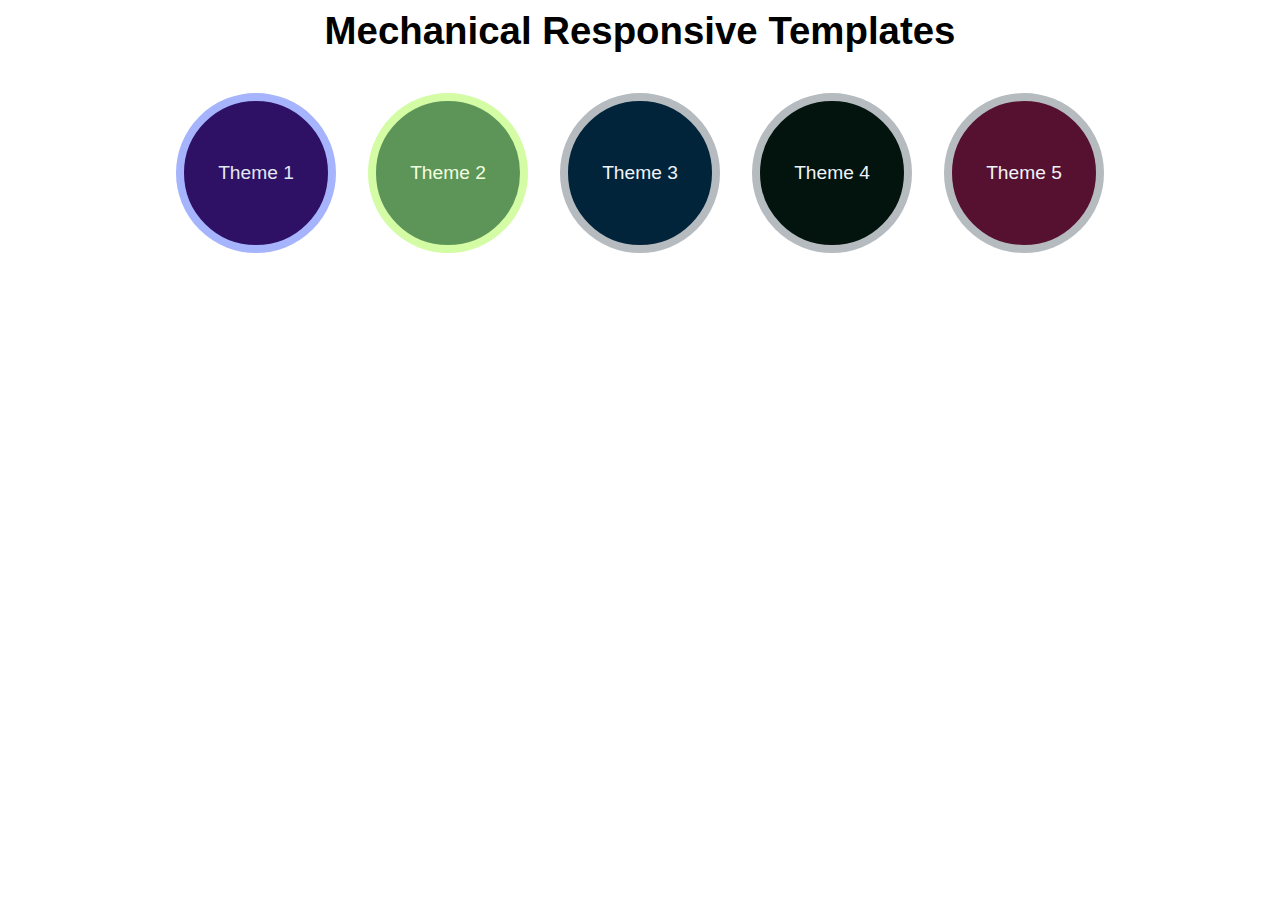
==== index.html @ 0a8619f7 "updated themes" ====
<!DOCTYPE html>
<html lang="en">
  <head>
    <meta charset="UTF-8" />
    <meta name="viewport" content="width=device-width, initial-scale=1.0" />
    <title>SOLVE_RESPONSIVE</title>
  </head>
  <style>
    * {
      margin: 0;
      padding: 0;
      box-sizing: border-box;
    }
    body {
      font-family: "Lucida Sans", "Lucida Sans Regular", "Lucida Grande",
        "Lucida Sans Unicode", Geneva, Verdana, sans-serif;
      font-size: 62.5%;
      line-height: 1.6;
    }
    .container {
      font-size: 1.2rem;
      display: flex;
      justify-content: center;
      align-items: center;
      flex-direction: column;
      flex-wrap: wrap;
    }
    h1 {
      margin-bottom: 2rem;
    }
    .themes {
      display: flex;
      gap: 2rem;
      flex-wrap: wrap;
    }
    .theme {
      width: 10rem;
      height: 10rem;
      display: flex;
      justify-content: center;
      align-items: center;
      border-radius: 50%;
    }
    .theme:nth-child(1) {
      background-color: #2e1065;
      color: #e2e8f0;
      border: 0.5rem solid #a5b4fc;
    }
    .theme:nth-child(2) {
      background-color: #5d9559;
      color: #f2ffde;
      border: 0.5rem solid #d3fca5;
    }
    .theme:nth-child(3) {
      background-color: #02243b;
      color: #f1f4f8;
      border: 0.5rem solid #b5bbbf;
    }
    .theme:nth-child(4) {
      background-color: #02140d;
      color: #f0f3f7;
      border: 0.5rem solid #b5bbbf;
    }
    .theme:nth-child(5) {
      background-color: #561131;
      color: #f0f3f7;
      border: 0.5rem solid #b5bbbf;
    }
    a {
      text-decoration: none;
      color: inherit;
    }
    @media (max-width: 44em) {
      .container {
        font-size: 1rem;
      }
    }
  </style>
  <body>
    <div class="container">
      <h1>Mechanical Responsive Templates</h1>
      <div class="themes">
        <div class="theme">
          <a href="./version_1/index.html" target="_blank">Theme 1</a>
        </div>
        <div class="theme">
          <a href="./version_2/index.html" target="_blank">Theme 2</a>
        </div>
        <div class="theme">
          <a href="./version_3/index.html" target="_blank">Theme 3</a>
        </div>
        <div class="theme">
          <a href="./version_4/index.html" target="_blank">Theme 4</a>
        </div>
        <div class="theme">
          <a href="./version_5/index.html" target="_blank">Theme 5</a>
        </div>
      </div>
    </div>
  </body>
</html>
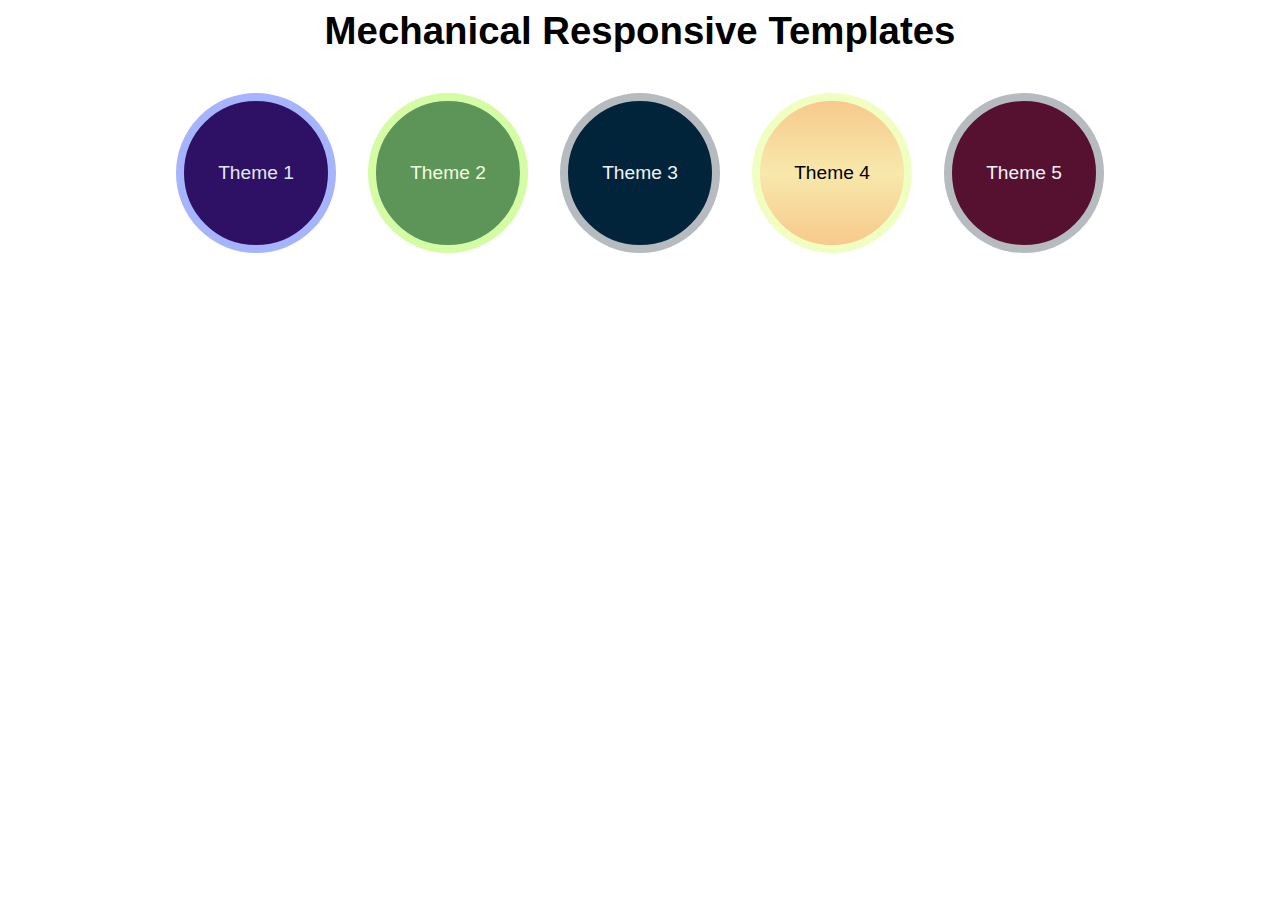
==== commit a9ecef7d: "updated new template" ====
--- a/index.html
+++ b/index.html
@@ -57,9 +57,14 @@
       border: 0.5rem solid #b5bbbf;
     }
     .theme:nth-child(4) {
-      background-color: #02140d;
-      color: #f0f3f7;
-      border: 0.5rem solid #b5bbbf;
+      background: linear-gradient(
+        to bottom,
+        #f8c98c,
+        hsl(48, 83%, 82%),
+        #f8c98c
+      );
+      color: #000000;
+      border: 0.5rem solid #f0ffc1;
     }
     .theme:nth-child(5) {
       background-color: #561131;
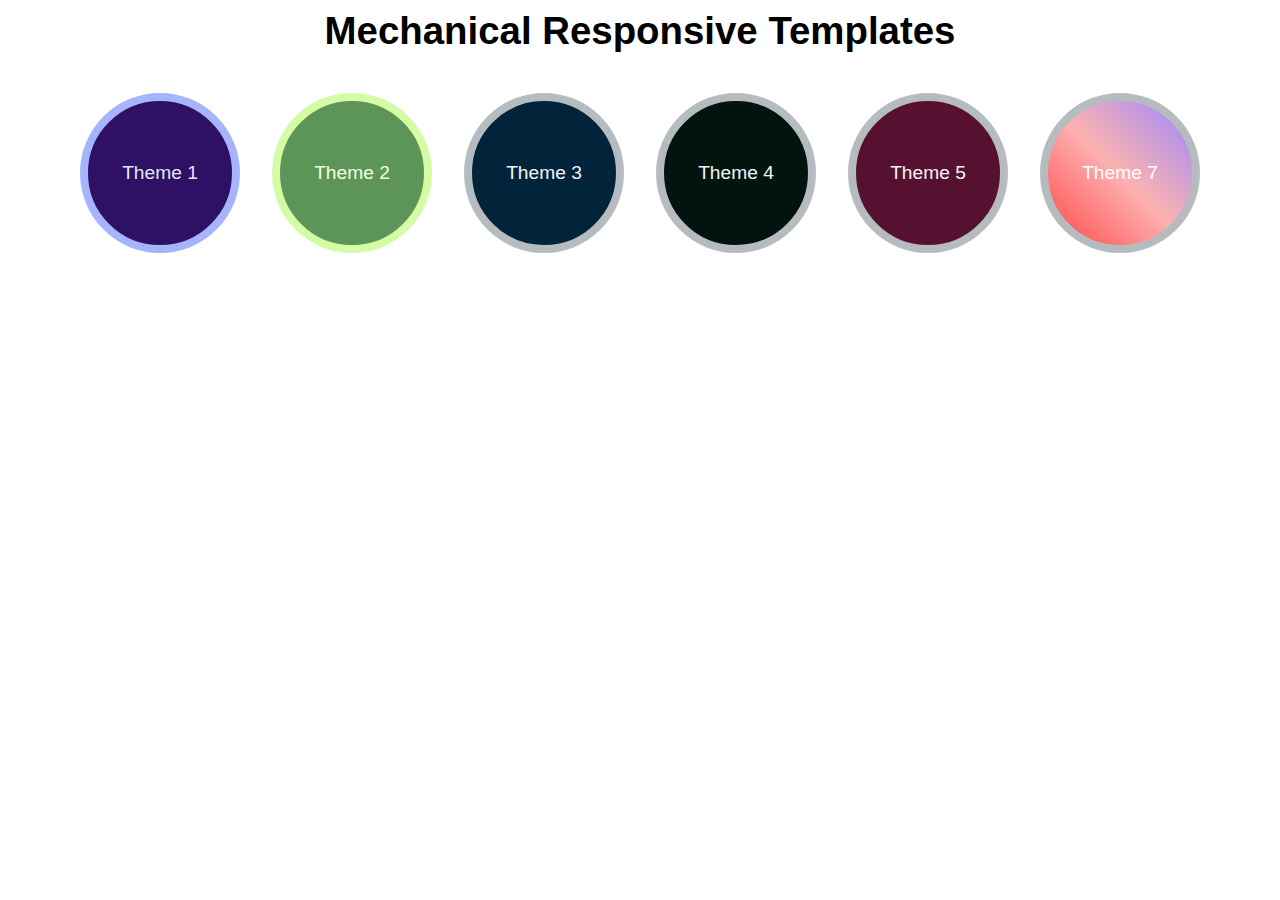
==== commit e2b6e03b: "Update index.html" ====
--- a/index.html
+++ b/index.html
@@ -57,18 +57,23 @@
       border: 0.5rem solid #b5bbbf;
     }
     .theme:nth-child(4) {
-      background: linear-gradient(
-        to bottom,
-        #f8c98c,
-        hsl(48, 83%, 82%),
-        #f8c98c
-      );
-      color: #000000;
-      border: 0.5rem solid #f0ffc1;
+      background-color: #02140d;
+      color: #f0f3f7;
+      border: 0.5rem solid #b5bbbf;
     }
     .theme:nth-child(5) {
       background-color: #561131;
       color: #f0f3f7;
+      border: 0.5rem solid #b5bbbf;
+    }
+    .theme:nth-child(6) {
+      background: linear-gradient(
+    to right top,
+    rgba(255, 0, 0, 0.726),
+    rgb(253, 178, 178),
+    rgb(153, 135, 255)
+  );;
+      color: #ffffff;
       border: 0.5rem solid #b5bbbf;
     }
     a {
@@ -100,6 +105,9 @@
         <div class="theme">
           <a href="./version_5/index.html" target="_blank">Theme 5</a>
         </div>
+        <div class="theme">
+          <a href="./version_7/index.html" target="_blank">Theme 7</a>
+        </div>
       </div>
     </div>
   </body>
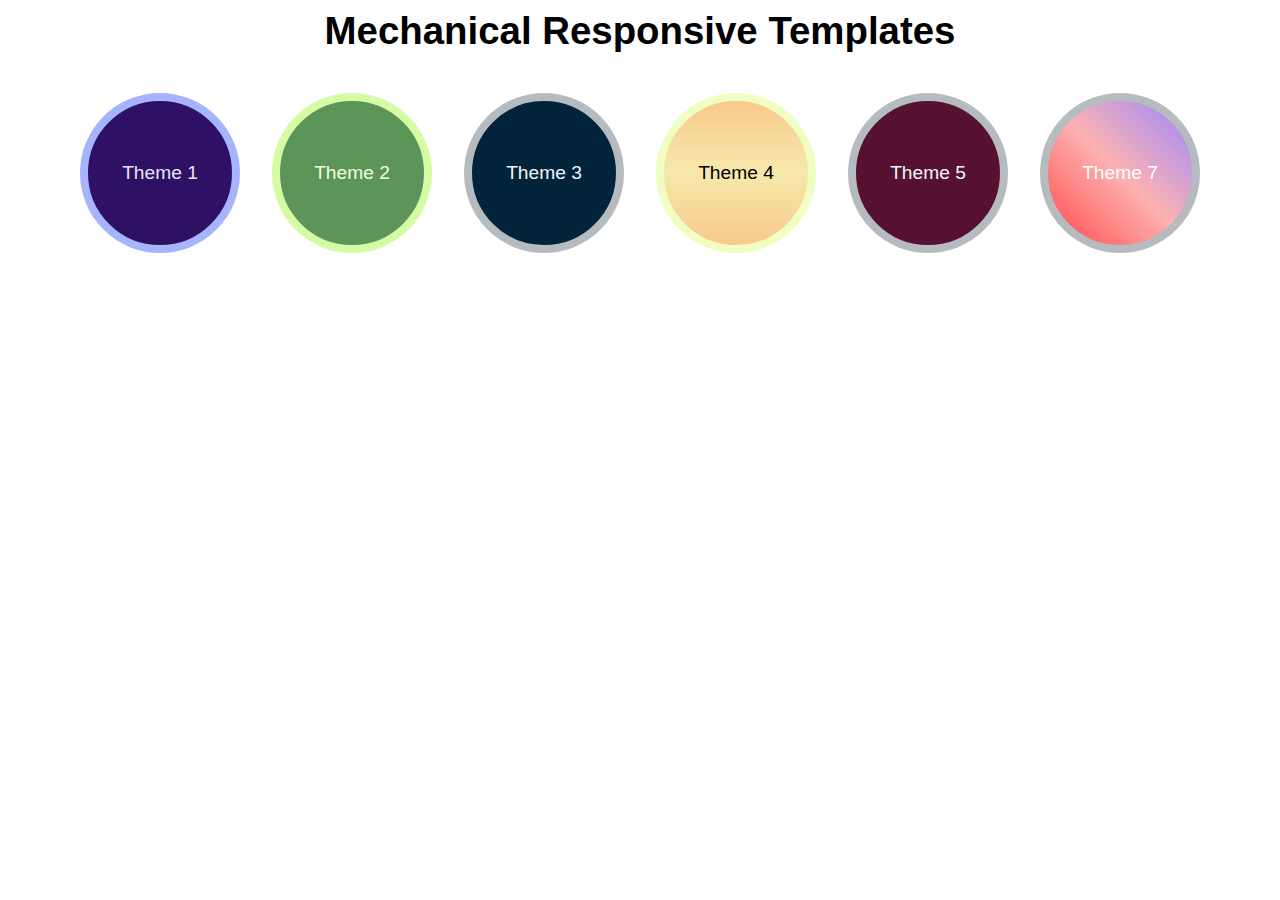
==== commit 46154779: "Merge branch 'main' of https://github.com/SOLVE-NITK/mech-responsive" ====
--- a/index.html
+++ b/index.html
@@ -57,9 +57,14 @@
       border: 0.5rem solid #b5bbbf;
     }
     .theme:nth-child(4) {
-      background-color: #02140d;
-      color: #f0f3f7;
-      border: 0.5rem solid #b5bbbf;
+      background: linear-gradient(
+        to bottom,
+        #f8c98c,
+        hsl(48, 83%, 82%),
+        #f8c98c
+      );
+      color: #000000;
+      border: 0.5rem solid #f0ffc1;
     }
     .theme:nth-child(5) {
       background-color: #561131;
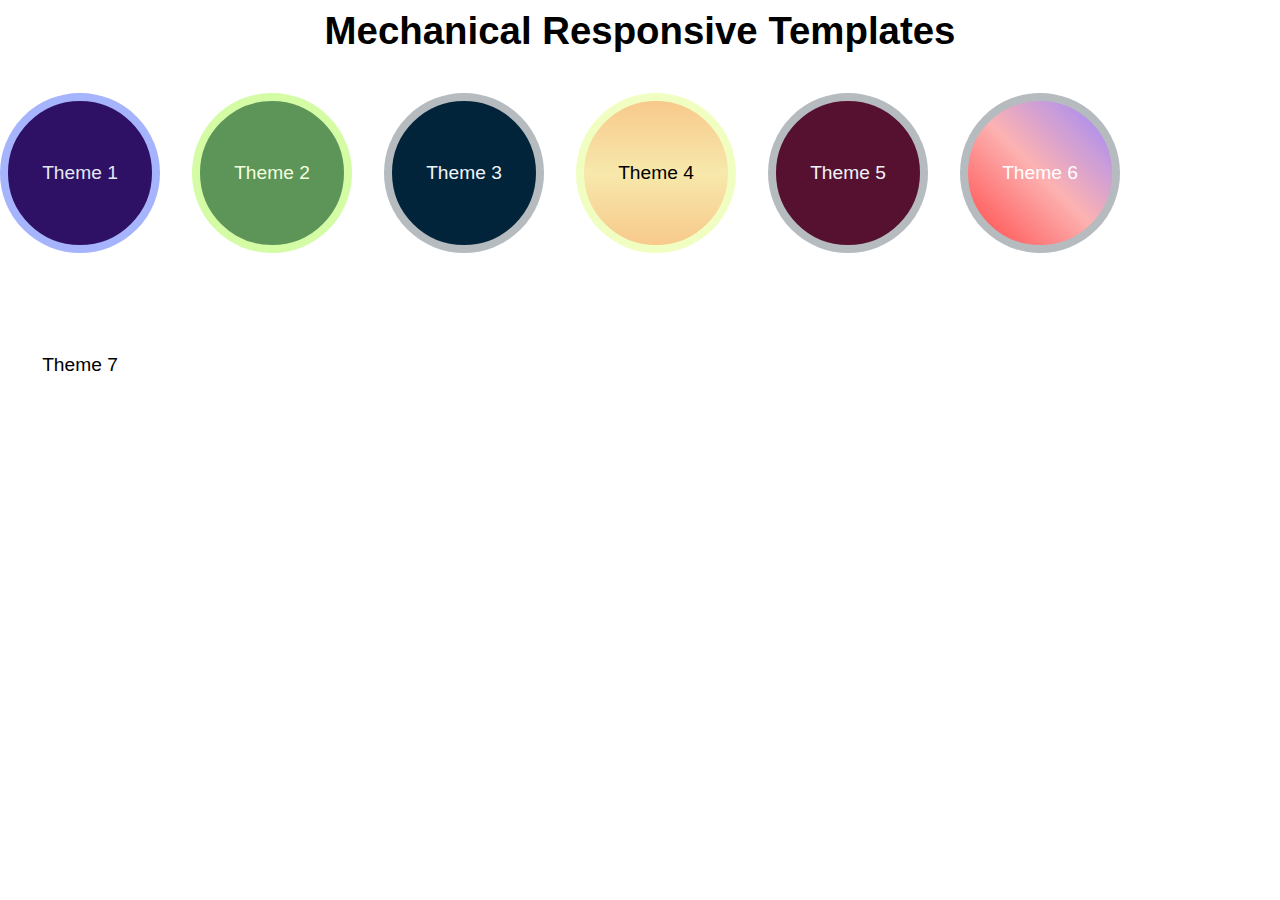
==== commit 491e6e7c: "updated version_6" ====
--- a/index.html
+++ b/index.html
@@ -73,11 +73,11 @@
     }
     .theme:nth-child(6) {
       background: linear-gradient(
-    to right top,
-    rgba(255, 0, 0, 0.726),
-    rgb(253, 178, 178),
-    rgb(153, 135, 255)
-  );;
+        to right top,
+        rgba(255, 0, 0, 0.726),
+        rgb(253, 178, 178),
+        rgb(153, 135, 255)
+      );
       color: #ffffff;
       border: 0.5rem solid #b5bbbf;
     }
@@ -111,6 +111,9 @@
           <a href="./version_5/index.html" target="_blank">Theme 5</a>
         </div>
         <div class="theme">
+          <a href="./version_6/index.html" target="_blank">Theme 6</a>
+        </div>
+        <div class="theme">
           <a href="./version_7/index.html" target="_blank">Theme 7</a>
         </div>
       </div>
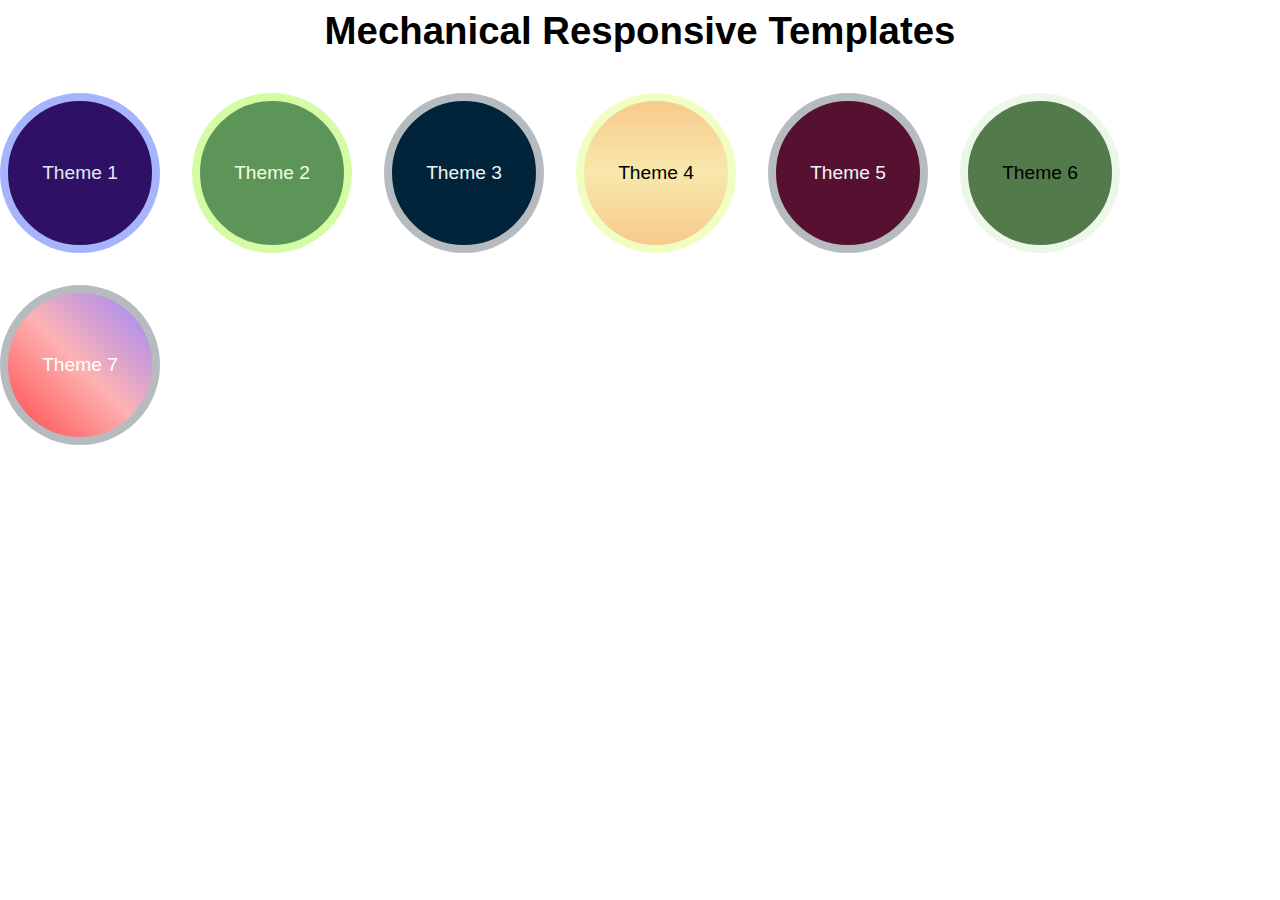
==== commit 31753522: "updated v6" ====
--- a/index.html
+++ b/index.html
@@ -72,6 +72,11 @@
       border: 0.5rem solid #b5bbbf;
     }
     .theme:nth-child(6) {
+      background-color: #527a4a;
+      color: #000000;
+      border: 0.5rem solid #ecf7ea;
+    }
+    .theme:nth-child(7) {
       background: linear-gradient(
         to right top,
         rgba(255, 0, 0, 0.726),
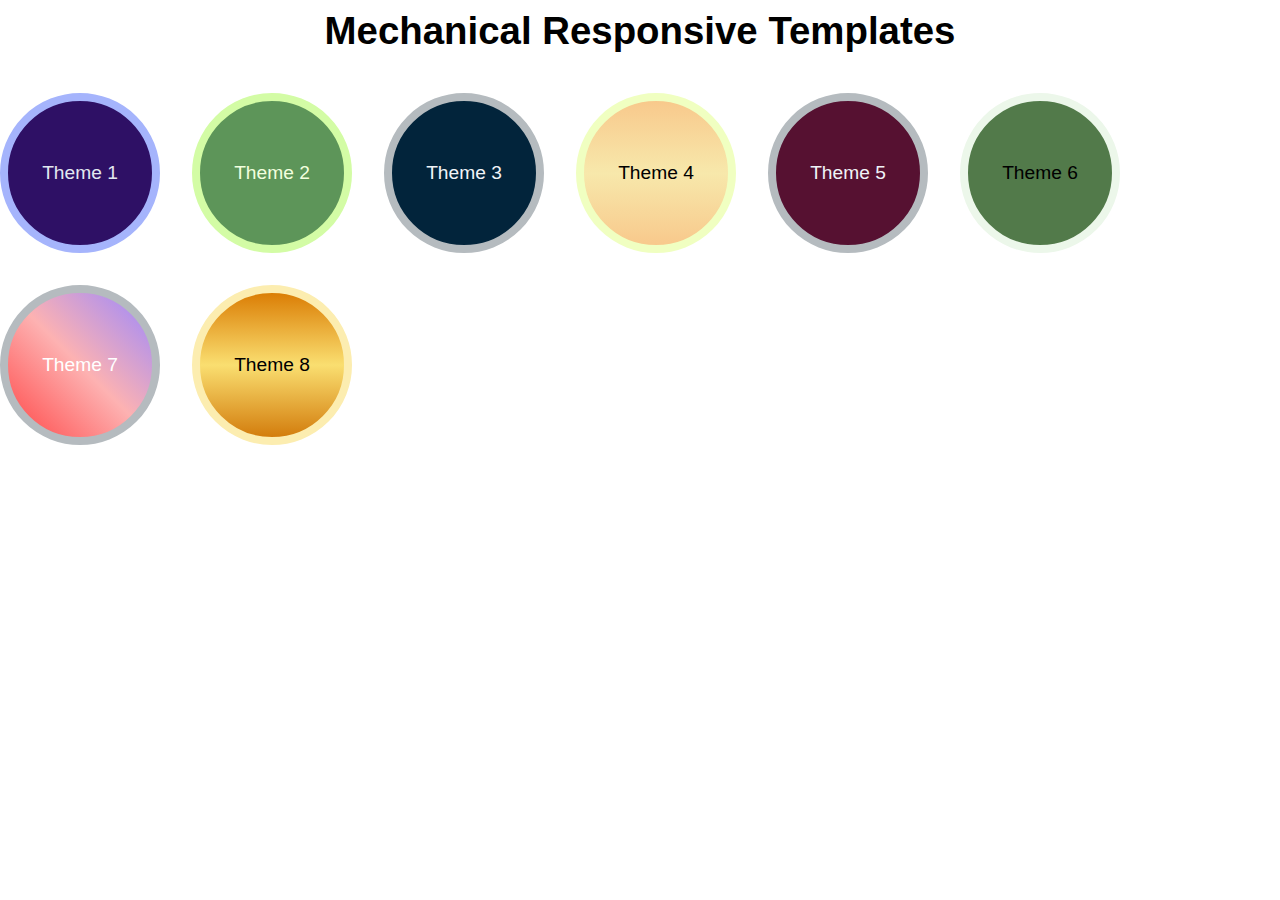
==== commit 193ae23e: "updated v8" ====
--- a/index.html
+++ b/index.html
@@ -86,6 +86,16 @@
       color: #ffffff;
       border: 0.5rem solid #b5bbbf;
     }
+    .theme:nth-child(8) {
+      background: linear-gradient(
+        to bottom,
+        #db7e05,
+        hsl(48, 93%, 71%),
+        #d37d0d
+      );
+      color: #000000;
+      border: 0.5rem solid hsl(48, 93%, 84%);
+    }
     a {
       text-decoration: none;
       color: inherit;
@@ -121,6 +131,9 @@
         <div class="theme">
           <a href="./version_7/index.html" target="_blank">Theme 7</a>
         </div>
+        <div class="theme">
+          <a href="./version_8/index.html" target="_blank">Theme 8</a>
+        </div>
       </div>
     </div>
   </body>
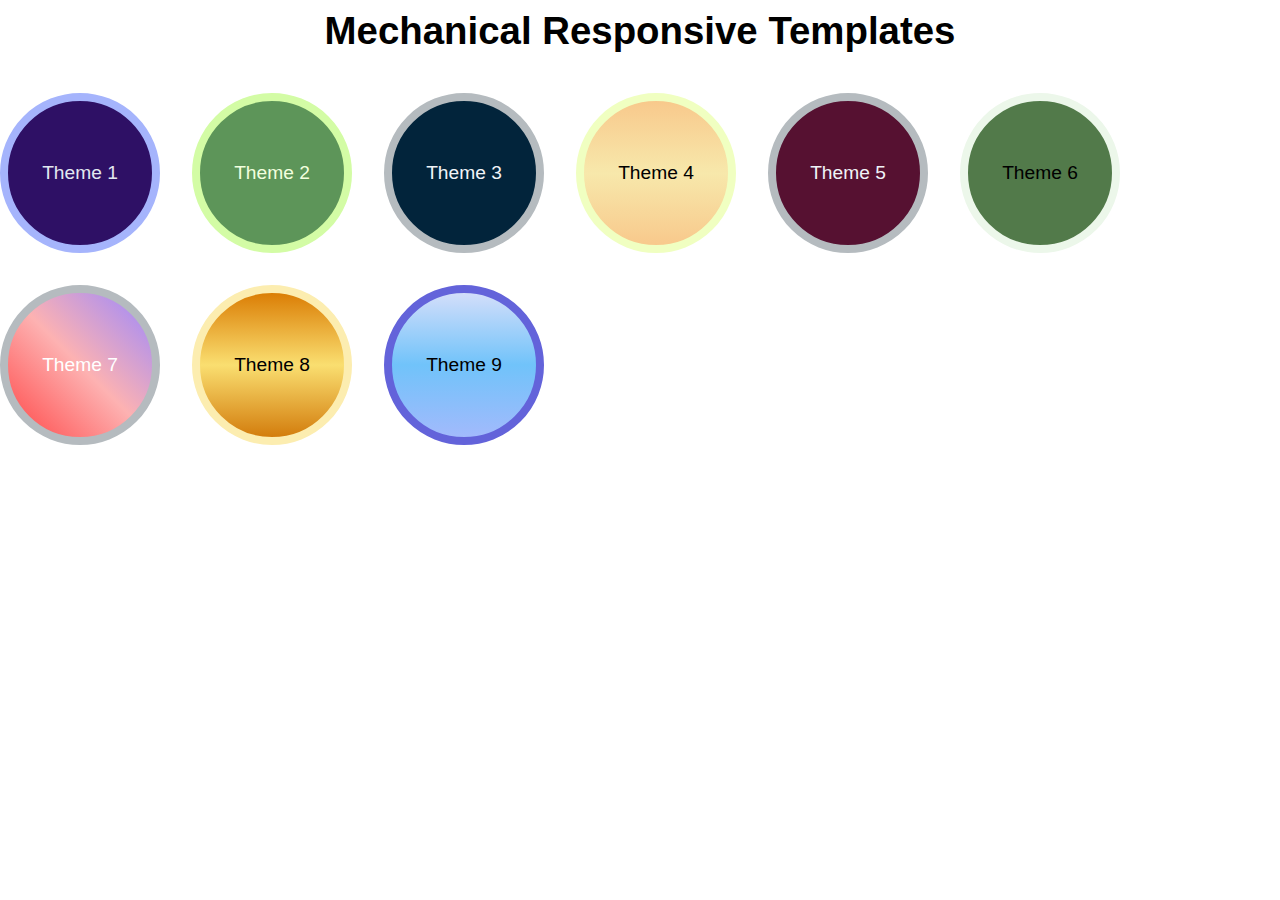
==== commit e225e176: "updated v9" ====
--- a/index.html
+++ b/index.html
@@ -96,6 +96,16 @@
       color: #000000;
       border: 0.5rem solid hsl(48, 93%, 84%);
     }
+    .theme:nth-child(9) {
+      background: linear-gradient(
+        to bottom,
+        #d3defa,
+        hsl(204, 93%, 71%),
+        #a2bafc
+      );
+      color: #000000;
+      border: 0.5rem solid #6363da;
+    }
     a {
       text-decoration: none;
       color: inherit;
@@ -134,6 +144,9 @@
         <div class="theme">
           <a href="./version_8/index.html" target="_blank">Theme 8</a>
         </div>
+        <div class="theme">
+          <a href="./version_9/index.html" target="_blank">Theme 9</a>
+        </div>
       </div>
     </div>
   </body>
